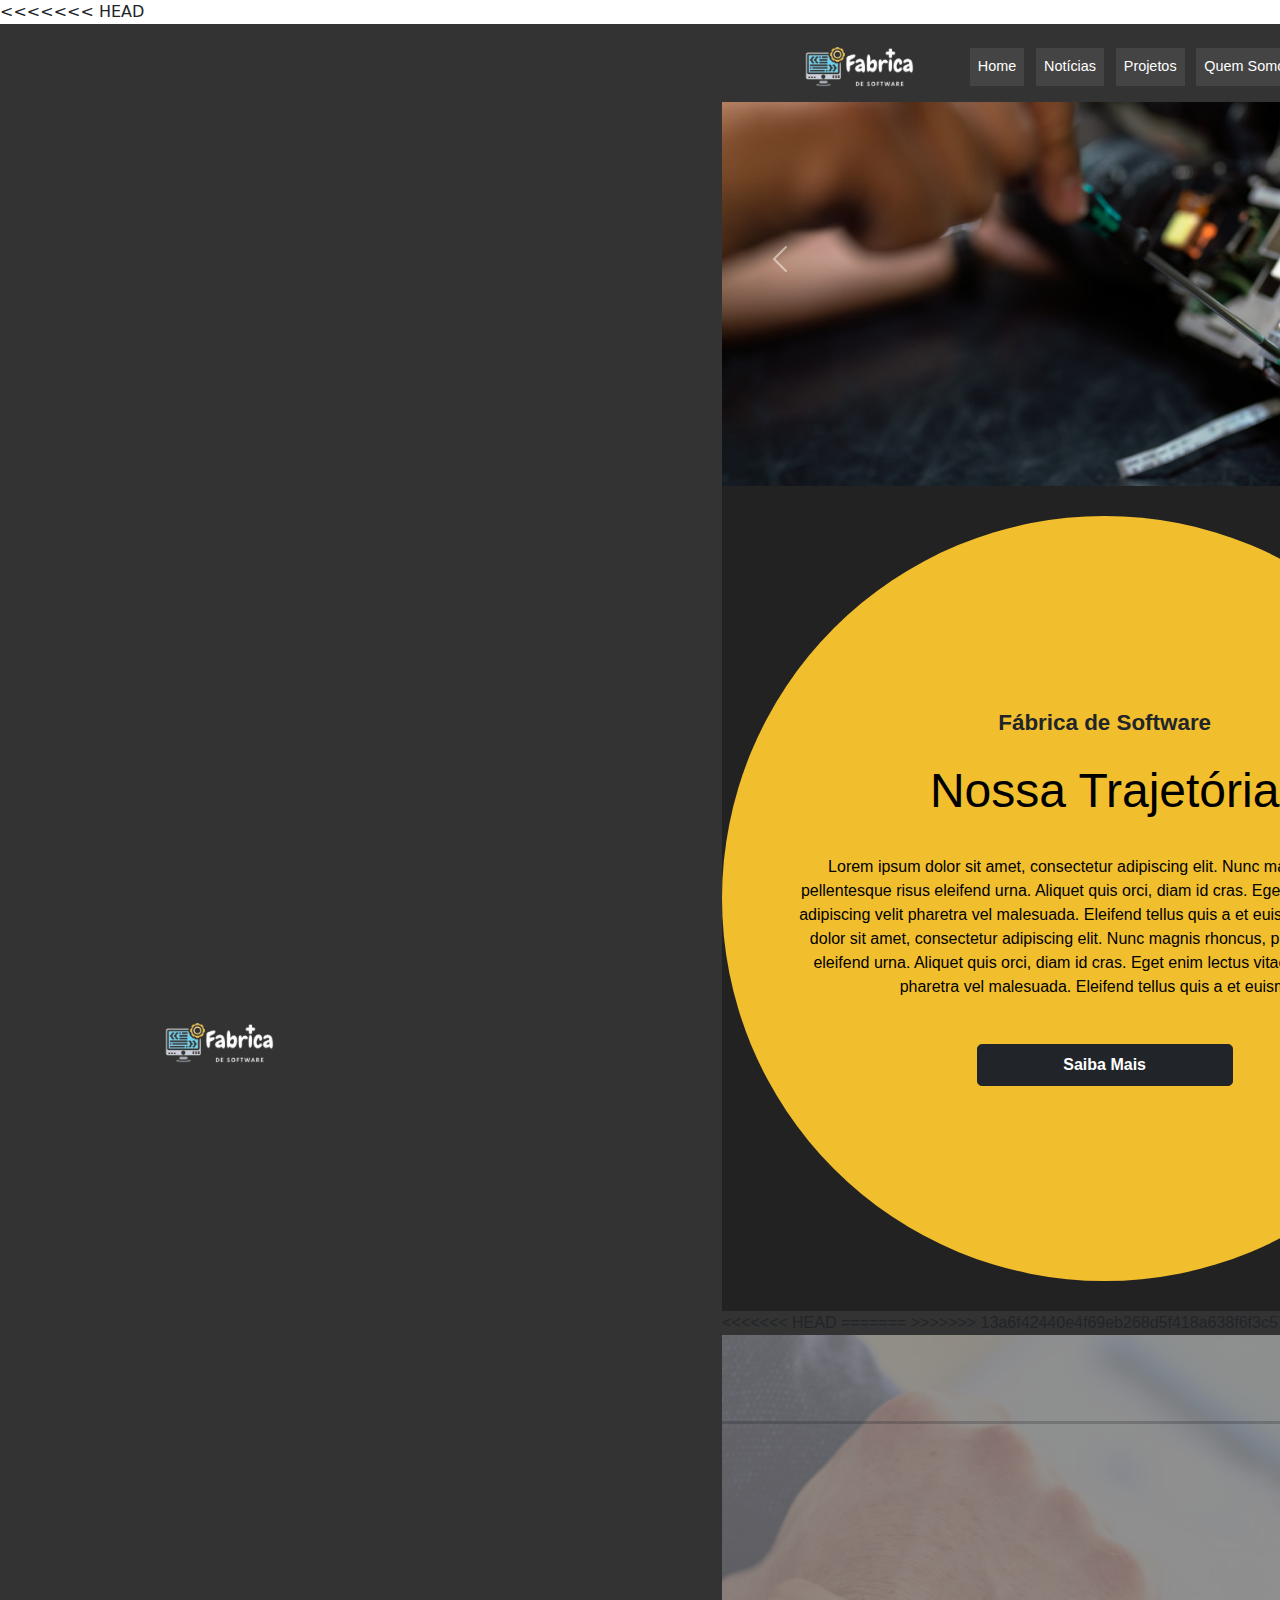
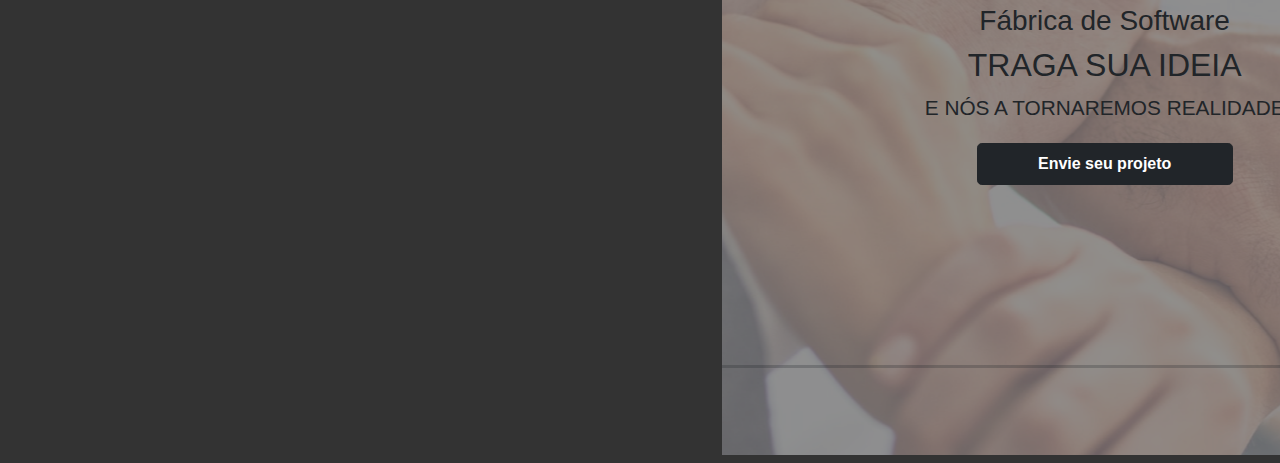
==== index.html @ 41366be5 "Novo menu" ====
<!DOCTYPE html>
<html lang="pt-br">
<head>
    <meta charset="UTF-8">
    <meta http-equiv="X-UA-Compatible" content="IE=edge">
    <meta name="viewport" content="width=device-width, initial-scale=1.0">
    
    <!-- CSS -->      
    <link href="bootstrap/css-bootstrap/bootstrap.min.css" rel="stylesheet" type="text/css"/>
    <link href="css/estilo.css" rel="stylesheet" type="text/css"/>
    <title>Fábrica de Software</title>
</head>

<body>

<!---------------------------------- MENU ---------------------------------->
<<<<<<< HEAD
<nav class="navbar navbar-expand-lg navbar-light px-2" id="menu-personalizado">
    <div class="col-lg-2 offset-lg-1 centralizando" id="logo-mobile">
        <img src="imgs/logo_fabrica.png" alt="" class="logos fabrica">
    </div>
    <button class="navbar-toggler" type="button" data-toggle="collapse" data-target="#conteudoNavbarSuportado" aria-controls="conteudoNavbarSuportado" aria-expanded="false" aria-label="Alterna navegação">
      <span class="navbar-toggler-icon"></span>
    </button>
  
    <div class="collapse navbar-collapse" id="conteudoNavbarSuportado">
      <ul class="navbar-nav mr-auto">
=======

<header class="container-fluid">
    <div class="row">
        <nav class="navbar navbar-expand-lg navbar-light bg-new">

            <div class="col-2 offset-1">        
                <button class="navbar-toggler" type="button" data-toggle="collapse" data-target="#navfabrica" aria-controls="navfabrica" aria-expanded="false" aria-label="Toggle navigation">
                    <span class="navbar-toggler-icon"></span>
                </button>
            </div>

            <div class="col-lg-2 offset-lg-1 centralizando fabrica">
                <img src="imgs/logo_fabrica.png" alt="" class="logos">
            </div>
          
            <div class="collapse navbar-collapse nav-items" id="navfabrica">
              <ul class="navbar-nav mr-auto mt-2 mt-lg-0">
                <li class="nav-item active">
                  <a class="nav-link" href="#">Home</a>
                </li>
                <li class="nav-item">
                  <a class="nav-link" href="#">Notícias</a>
                </li>
                <li class="nav-item">
                  <a class="nav-link" href="#">Projetos</a>
                </li>
                <li class="nav-item">
                  <a class="nav-link" href="#">Quem&nbsp;Somos</a>
                </li>
              </ul>
            </div>
        
            <div class="col-1 offset-0 d-none d-lg-block centralizando cefet">
                <img src="imgs/logo_cefet.png" alt="" class="logos">
            </div> 
        </nav>
    </div>
</header>




















<!--

<nav class="navbar navbar-expand-lg navbar-light bg-new">
    <button class="navbar-toggler" type="button" data-toggle="collapse" data-target="#navfabrica" aria-controls="navfabrica" aria-expanded="false" aria-label="Toggle navigation">
      <span class="navbar-toggler-icon"></span>
    </button>

    <div class="col-lg-2 offset-lg-1 centralizando fabrica">
        <img src="imgs/logo_fabrica.png" alt="" class="logos">
    </div>
  
    <div class="collapse navbar-collapse nav-items" id="navfabrica">
      <ul class="navbar-nav mr-auto mt-2 mt-lg-0">
>>>>>>> 13a6f42440e4f69eb268d5f418a638f6f3c579dd
        <li class="nav-item active">
          <a class="nav-link" href="#">Home</a>
        </li>
        <li class="nav-item">
          <a class="nav-link" href="#">Notícias</a>
        </li>
        <li class="nav-item">
          <a class="nav-link" href="#">Projetos</a>
        </li>
        <li class="nav-item">
          <a class="nav-link" href="#">Quem&nbsp;Somos</a>
        </li>
      </ul>
    </div>
<<<<<<< HEAD
    <div class="col-2 offset-0 d-none d-lg-block centralizando">
        <img src="imgs/logo_cefet.png" alt="" class="logos">
    </div> 
  </nav>

=======

    <div class="col-1 offset-0 d-none d-lg-block centralizando cefet">
        <img src="imgs/logo_cefet.png" alt="" class="logos">
    </div> 
</nav>


    <header class="container-fluid">   
        <section class="bg-menu row"> 

            <div class="col-lg-2 offset-lg-1 centralizando cefet">
                <img src="imgs/logo_fabrica.png" alt="" class="logos fabrica">
            </div>
            
            <nav class="col-4 offset-3 d-none d-lg-block">
                <ul class="centralizando">
                    <li><a href="#">Home</a></li>
                    <li><a href="#">Notícias</a></li>
                    <li><a href="#">Projetos</a></li>
                    <li><a href="#">Quem&nbsp;Somos</a></li>
                </ul>
            </nav>

            <div class="col-2 offset-0 d-none d-lg-block centralizando">
                <img src="imgs/logo_cefet.png" alt="" class="logos">
            </div> 

        </section>
    </header>
-->
    
>>>>>>> 13a6f42440e4f69eb268d5f418a638f6f3c579dd
<!------------------------------- FIM DO MENU ------------------------------->

    <main id="main-menu" class="scroll">

<!---------------------------------- SLIDE ---------------------------------->

        <div id="carousel-fabrica" class="carousel slide" data-bs-ride="carousel">
            <div class="carousel-inner">
            <div class="carousel-item active">
                <img src="imgs/slide1.png" class="d-block w-100" alt="...">
            </div>
            <div class="carousel-item">
                <img src="imgs/slide2.png" class="d-block w-100" alt="...">
            </div>
            <div class="carousel-item">
                <img src="imgs/slide3.png" class="d-block w-100" alt="...">
            </div>
            </div>
            <button class="carousel-control-prev" type="button" data-bs-target="#carousel-fabrica" data-bs-slide="prev">
            <span class="carousel-control-prev-icon" aria-hidden="true"></span>
            <span class="visually-hidden">Previous</span>
            </button>
            <button class="carousel-control-next" type="button" data-bs-target="#carousel-fabrica" data-bs-slide="next">
            <span class="carousel-control-next-icon" aria-hidden="true"></span>
            <span class="visually-hidden">Next</span>
            </button>
        </div>
    
<!------------------------------- FIM DO SLIDE ------------------------------->



<!----------------------------- NOSSA TRAJETÓRIA ----------------------------->

        <div class="trajetoria">
            <div class="circulo_amarelo">  
                <div class="trajetoria2">
                    <h1>Fábrica de Software</h1>
                    <h2>Nossa Trajetória</h2>
                    <p>Lorem ipsum dolor sit amet, consectetur adipiscing elit. Nunc magnis rhoncus, pellentesque risus eleifend urna. Aliquet quis orci, diam id cras. Eget enim lectus vitae adipiscing velit pharetra vel malesuada. Eleifend tellus quis a et euismod.Lorem ipsum dolor sit amet, consectetur adipiscing elit. Nunc magnis rhoncus, pellentesque risus eleifend urna. Aliquet quis orci, diam id cras. Eget enim lectus vitae adipiscing velit pharetra vel malesuada. Eleifend tellus quis a et euismod.</p>
                    <button type="button" class="btn btn-dark btn-lg botoes">Saiba Mais</button>
                </div>  
            </div>
        </div>

<!------------------------- FIM DO NOSSA TRAJETÓRIA ------------------------->



<!--------------------------------- CHAMADO --------------------------------->
<<<<<<< HEAD
=======


>>>>>>> 13a6f42440e4f69eb268d5f418a638f6f3c579dd
        <div class="chamado">
            <hr size="5px" class="hr1">
            <h3>Fábrica de Software</h3>
            <h2>TRAGA SUA IDEIA</h2>
            <span>E NÓS A TORNAREMOS REALIDADE</span>
            <button type="button" class="btn btn-dark btn-lg botoes">Envie seu projeto</button>
            <hr size="5px" class="hr2">
        </div>

<!----------------------------- FIM DO CHAMADO ----------------------------->

    </main>

<!--------------------------------- RODAPÉ --------------------------------->    
    
    <footer class="container-fluid">
        <div class="row">

            <div class="col-lg-2 offset-lg-1 d-none d-lg-block centralizando">
                <img src="imgs/logo_fabrica.png" alt="" class="logos fabrica">
            </div>

            <section class="col-12 col-lg-4 offset-lg-1">
                <p>Av. Gov. Roberto Silveira, 1900 Jardim Ouro Preto<br>Nova Friburgo - RJ</p>
                <p>cefet.fabrica.de.software@example.com</p>
            </section>

            <div class="col-lg-2 offset-lg-1 d-none d-lg-block centralizando">
                <img src="imgs/logo_cefet.png" alt="" class="logos fabrica">
            </div>

        </div>
    </footer>
<!----------------------------- FIM DO RODAPÉ ----------------------------->

    <!-- JS / JQUERY -->
    <script src="https://code.jquery.com/jquery-3.2.1.slim.min.js" integrity="sha384-KJ3o2DKtIkvYIK3UENzmM7KCkRr/rE9/Qpg6aAZGJwFDMVNA/GpGFF93hXpG5KkN" crossorigin="anonymous"></script>
    <script src="https://cdnjs.cloudflare.com/ajax/libs/popper.js/1.12.9/umd/popper.min.js" integrity="sha384-ApNbgh9B+Y1QKtv3Rn7W3mgPxhU9K/ScQsAP7hUibX39j7fakFPskvXusvfa0b4Q" crossorigin="anonymous"></script>
    <script src="https://maxcdn.bootstrapcdn.com/bootstrap/4.0.0/js/bootstrap.min.js" integrity="sha384-JZR6Spejh4U02d8jOt6vLEHfe/JQGiRRSQQxSfFWpi1MquVdAyjUar5+76PVCmYl" crossorigin="anonymous"></script>
    <script src="js/script.js"></script>

</body>
</html>
---- css/estilo.css ----
/* -------------------- Padrões Gerais -------------------- */
* {
    padding: 0;
    margin: 0;
    box-sizing: border-box;
    font-family: Arial, Helvetica, sans-serif;
}

.botoes{
    width:20vw;
    align-self:center;
    justify-content: center;
    font-size:1em;
    font-weight: bold;
}

@media (max-width:600px) {
    .botoes{
        width:25vw;
    }    
}

/* -------------------- Fim dos Padrões Gerais -------------------- */



/* ----------------------- Novo Menu Matheus Siqueira ------------------- */

#menu-personalizado {
    background-color: #333333;
} 

#menu-personalizado #conteudoNavbarSuportado {
    flex-grow: initial;
    margin-left: auto;
    margin-right: 10.1vw;
}

#menu-personalizado li {
    margin: 0 2%;
}

#menu-personalizado li a {
    text-decoration: none;
    background-color: #444444;
    color:white;
    padding: 8px;
    display:flex;
    font-size:0.9em;
}


@media (max-width: 991px) {
    #menu-personalizado {
        flex-direction: row-reverse;
    }

    #menu-personalizado li a {
        background-color: #463c3c00;
    }

    #menu-personalizado .navbar-toggler {
        margin-left: 10px;
        margin-right: -50px;
    }

    #menu-personalizado #logo-mobile {
        margin: 0 auto;
    }
}

/* -------------------- Menu -------------------- */

.bg-new{    
    position:fixed;
    background: #333333;
    z-index:2;
    width:100%;
    height:70px;
}

.nav-items{
    background: #333333;
}

@media (max-width:992px) {
    .fabrica{
        display:flex;
        justify-content:center;
        align-items:center; 
        margin-right: 33.33333vw;
    } 
}

.cefet{
    margin-right:8.33333%;
}

header {
    position:fixed;
    background: #333333;
    z-index:1;
}

header ul{
    padding:0;
}

header li {
    list-style: none;
    margin:0 1%;
}

header a:link, header a:visited{
    text-decoration: none;
    background-color: #444444;
    color:white;
    padding: 8px;
    display:flex;
    font-size:0.9em;
}

header a:hover, header a:active{
    background-color: #424242;
    color:rgb(233, 233, 233);
}

.bg-menu{
    height:70px;
}

.bg-menu ul {
    display:flex;
    align-items: center;
    height: 100%;
}

.centralizando{
    display:flex;
    justify-content:center;
    align-self:center;
}

.logos{
    height:40px;
}

@media (max-width: 767px){
    .logos{  
        display:flex;
        justify-content:center; /*meio horizontal*/
        align-items: center;  /*meio vertical*/ 
    }
}

/* -------------------- Corpo do Site -------------------- */



/* -------------------- Slide -------------------- */


/* -------------------- Nossa Trajetória -------------------- */

.trajetoria{
    background-color:#222222; 
    display:flex;
    justify-content:center;
    align-items:center;
    padding: 30px 0px;
}

.circulo_amarelo{
    border-radius: 50%;
    height:85vh;
    width:85vh;
    display:flex;
    background-color:#f1be2d;
}

.trajetoria2{
    display: flex;
    flex-direction: column;
    justify-content: center;
    align-items: center;

}

.circulo_amarelo h1 {
    font-weight: bold;
    margin-bottom: 25px;
    font-size: 1.4rem;
}

.circulo_amarelo h2{
    color:#000000;
    justify-content:center;
    display:flex;    
    font-size:3.0em; 
    margin-bottom: 35px;
}

.circulo_amarelo p{
    color:#000000;
    justify-content:center;
    display:flex;  
    width: 80%;
    text-align: center;  
    font-size:1rem;
    margin-bottom: 45px;
}

@media(max-width: 599px) {
    .circulo_amarelo {
        height: 90vw;
        width: 90vw;

    }

    .circulo_amarelo h1 {
        font-size: 0.4rem;
        margin: 0px;
    }
    
    .circulo_amarelo h2{
        font-size: 1.0rem; 
        margin: 0px;
    }
    
    .circulo_amarelo p{
        font-size:0.5rem;
    }
}

@media(min-width: 600px) and (max-width: 1099px){
    .circulo_amarelo {
        height: 500px;
        width: 500px;
    }

    .circulo_amarelo h1 {
        font-size: 0.9rem;
    }
    
    .circulo_amarelo h2{
        font-size: 1.8em; 
    }
    
    .circulo_amarelo p{
        font-size:0.8rem;
    }
}

/* -------------------- Chamado -------------------- */

.chamado{
    height:80vh;
    display:flex;
    background-image: url("../imgs/Chamado_foto1.png");
    background-position:center;
    flex-direction: column;
    justify-content:center; /*meio horizontal*/
    text-align: center;
}

.chamado h3, .chamado h2, .chamado span{
    display:flex;
    justify-content:center; /*meio horizontal*/
    align-items: center;  /*meio vertical*/
}

.hr1{
    margin-bottom: 20vh;
}

.hr2{
    margin-top:20vh;
}

.chamado button{
    margin-top:20px;
}

.chamado span{
    font-size:1.3rem;
}

/* -------------------- Rodapé -------------------- */

footer{
    height: 15vh;
    background: #333333;
    color: #eeeeee;
    text-align: center;
    width: 100%;
    display:flex;
    flex-direction: column;
    justify-content:center;
}

@media(min-width: 380px) and (max-width: 1439px){
    footer{
        height:20vh;
    }
}

@media(max-width: 379px){
    footer{
        height:30vh;
    }
}
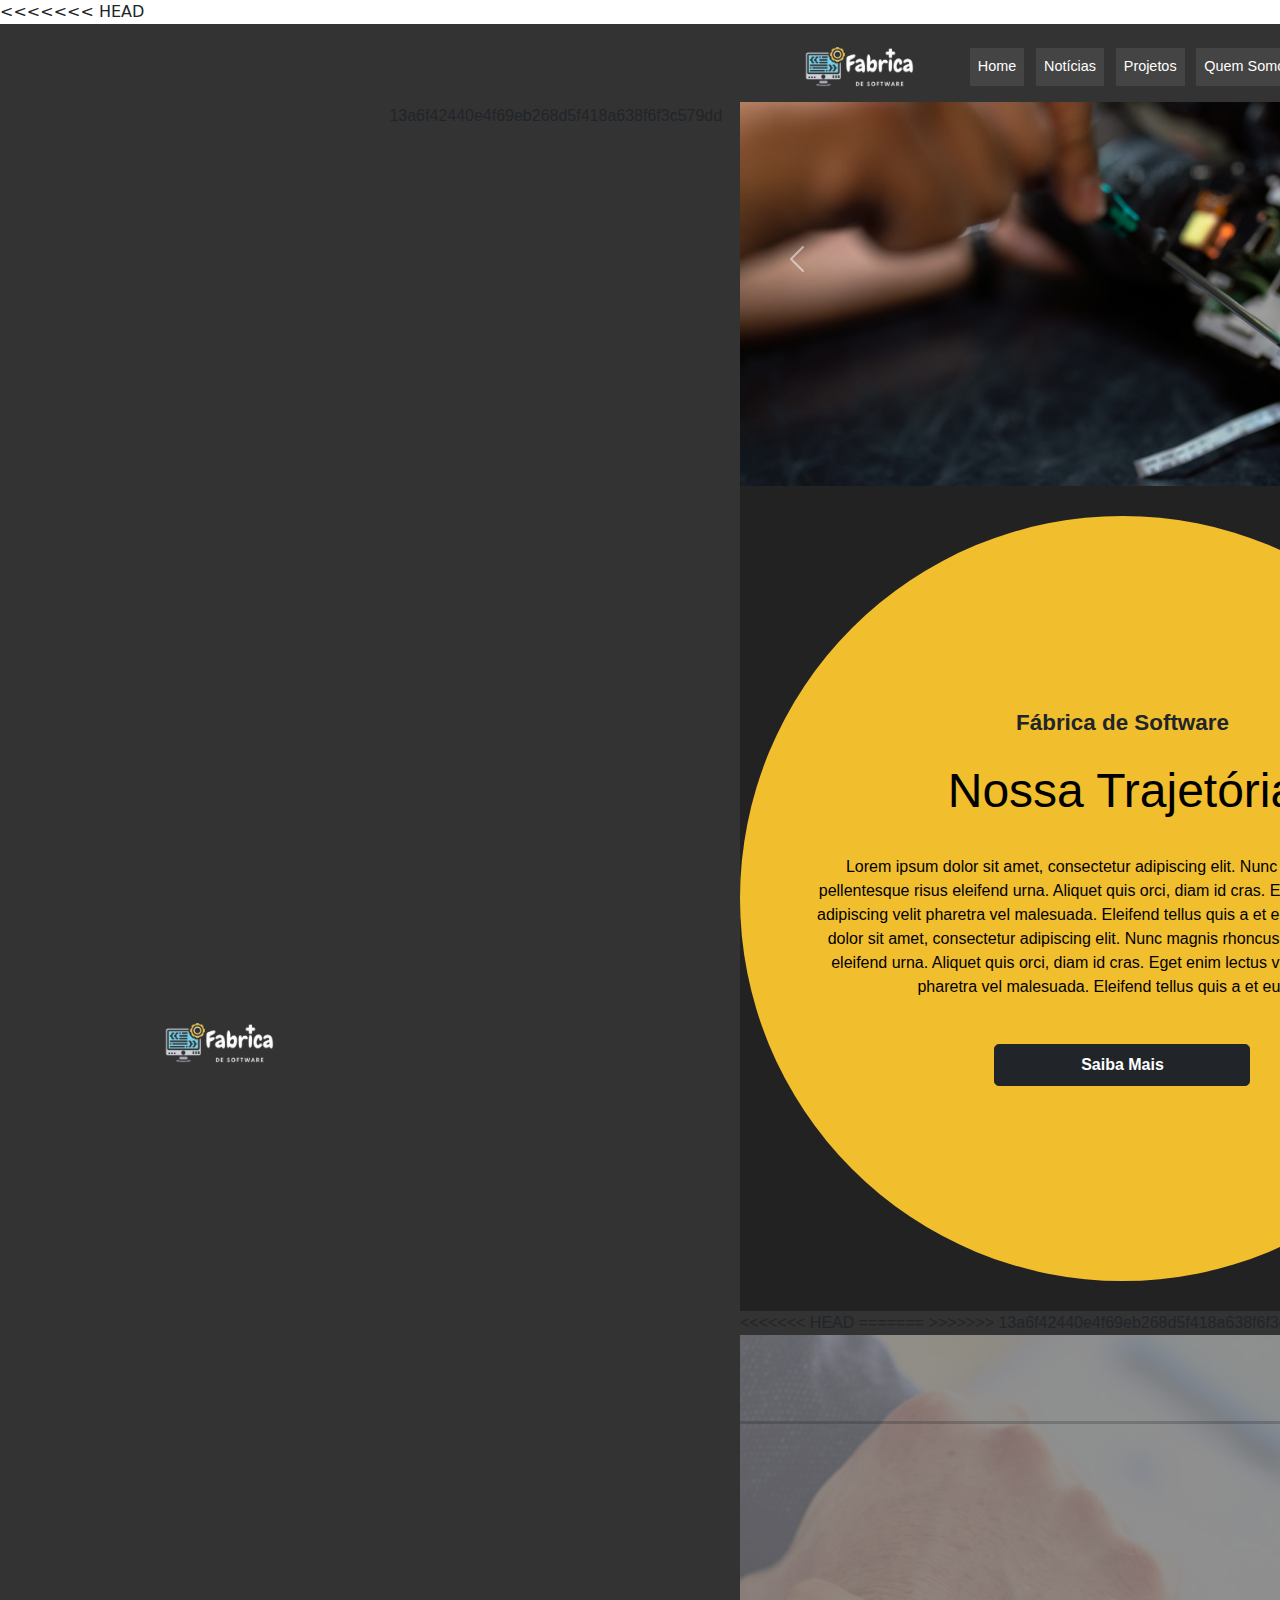
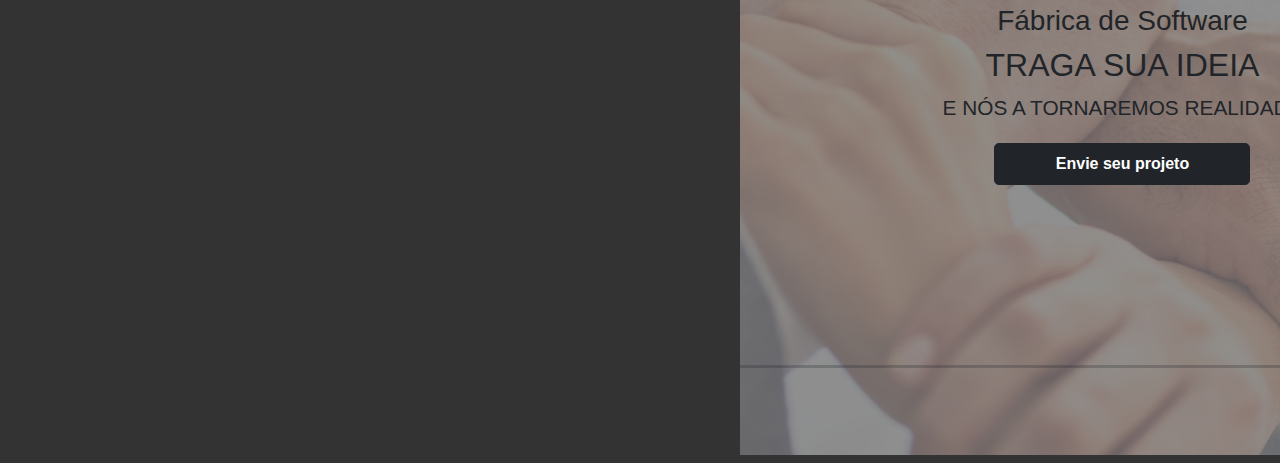
==== commit 2b9d027e: "Novo menu" ====
--- a/index.html
+++ b/index.html
@@ -66,6 +66,7 @@
 </header>
 
 
+<<<<<<< HEAD
 
 
 
@@ -149,6 +150,8 @@
         </section>
     </header>
 -->
+=======
+>>>>>>> 69564a63a60a76e0b964caf918d69236bb2012ae
     
 >>>>>>> 13a6f42440e4f69eb268d5f418a638f6f3c579dd
 <!------------------------------- FIM DO MENU ------------------------------->
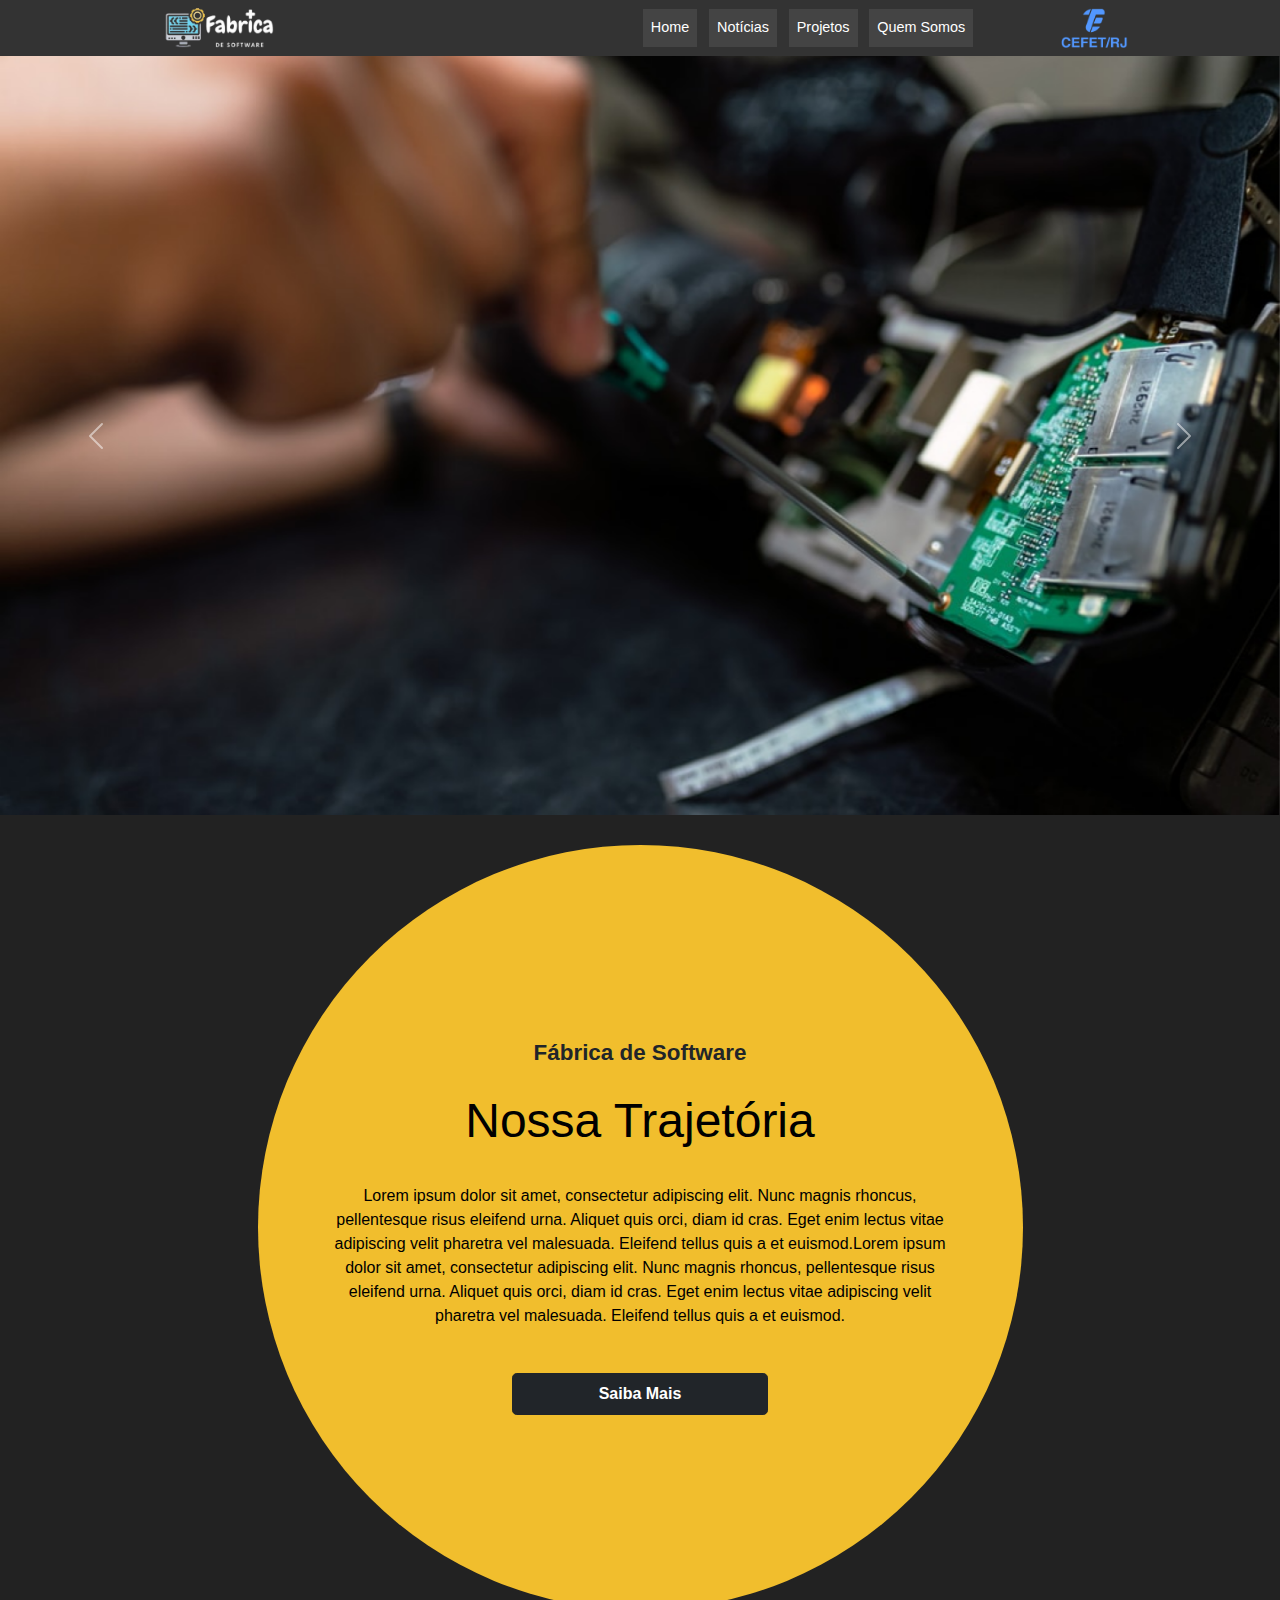
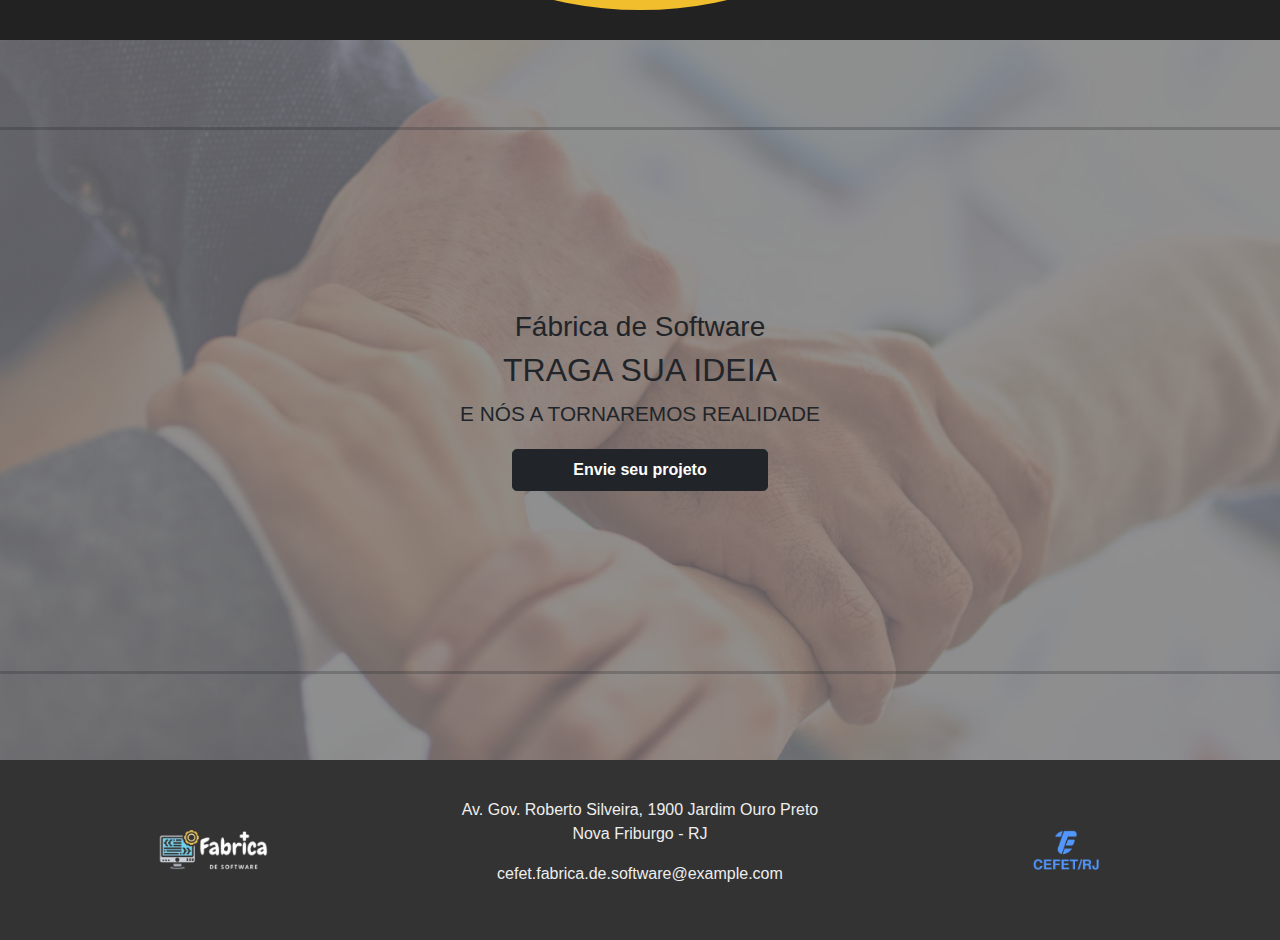
==== commit 15607c0e: "Novo menu" ====
--- a/index.html
+++ b/index.html
@@ -14,7 +14,6 @@
 <body>
 
 <!---------------------------------- MENU ---------------------------------->
-<<<<<<< HEAD
 <nav class="navbar navbar-expand-lg navbar-light px-2" id="menu-personalizado">
     <div class="col-lg-2 offset-lg-1 centralizando" id="logo-mobile">
         <img src="imgs/logo_fabrica.png" alt="" class="logos fabrica">
@@ -25,80 +24,6 @@
   
     <div class="collapse navbar-collapse" id="conteudoNavbarSuportado">
       <ul class="navbar-nav mr-auto">
-=======
-
-<header class="container-fluid">
-    <div class="row">
-        <nav class="navbar navbar-expand-lg navbar-light bg-new">
-
-            <div class="col-2 offset-1">        
-                <button class="navbar-toggler" type="button" data-toggle="collapse" data-target="#navfabrica" aria-controls="navfabrica" aria-expanded="false" aria-label="Toggle navigation">
-                    <span class="navbar-toggler-icon"></span>
-                </button>
-            </div>
-
-            <div class="col-lg-2 offset-lg-1 centralizando fabrica">
-                <img src="imgs/logo_fabrica.png" alt="" class="logos">
-            </div>
-          
-            <div class="collapse navbar-collapse nav-items" id="navfabrica">
-              <ul class="navbar-nav mr-auto mt-2 mt-lg-0">
-                <li class="nav-item active">
-                  <a class="nav-link" href="#">Home</a>
-                </li>
-                <li class="nav-item">
-                  <a class="nav-link" href="#">Notícias</a>
-                </li>
-                <li class="nav-item">
-                  <a class="nav-link" href="#">Projetos</a>
-                </li>
-                <li class="nav-item">
-                  <a class="nav-link" href="#">Quem&nbsp;Somos</a>
-                </li>
-              </ul>
-            </div>
-        
-            <div class="col-1 offset-0 d-none d-lg-block centralizando cefet">
-                <img src="imgs/logo_cefet.png" alt="" class="logos">
-            </div> 
-        </nav>
-    </div>
-</header>
-
-
-<<<<<<< HEAD
-
-
-
-
-
-
-
-
-
-
-
-
-
-
-
-
-
-
-<!--
-
-<nav class="navbar navbar-expand-lg navbar-light bg-new">
-    <button class="navbar-toggler" type="button" data-toggle="collapse" data-target="#navfabrica" aria-controls="navfabrica" aria-expanded="false" aria-label="Toggle navigation">
-      <span class="navbar-toggler-icon"></span>
-    </button>
-
-    <div class="col-lg-2 offset-lg-1 centralizando fabrica">
-        <img src="imgs/logo_fabrica.png" alt="" class="logos">
-    </div>
-  
-    <div class="collapse navbar-collapse nav-items" id="navfabrica">
-      <ul class="navbar-nav mr-auto mt-2 mt-lg-0">
->>>>>>> 13a6f42440e4f69eb268d5f418a638f6f3c579dd
         <li class="nav-item active">
           <a class="nav-link" href="#">Home</a>
         </li>
@@ -113,47 +38,11 @@
         </li>
       </ul>
     </div>
-<<<<<<< HEAD
     <div class="col-2 offset-0 d-none d-lg-block centralizando">
         <img src="imgs/logo_cefet.png" alt="" class="logos">
     </div> 
   </nav>
 
-=======
-
-    <div class="col-1 offset-0 d-none d-lg-block centralizando cefet">
-        <img src="imgs/logo_cefet.png" alt="" class="logos">
-    </div> 
-</nav>
-
-
-    <header class="container-fluid">   
-        <section class="bg-menu row"> 
-
-            <div class="col-lg-2 offset-lg-1 centralizando cefet">
-                <img src="imgs/logo_fabrica.png" alt="" class="logos fabrica">
-            </div>
-            
-            <nav class="col-4 offset-3 d-none d-lg-block">
-                <ul class="centralizando">
-                    <li><a href="#">Home</a></li>
-                    <li><a href="#">Notícias</a></li>
-                    <li><a href="#">Projetos</a></li>
-                    <li><a href="#">Quem&nbsp;Somos</a></li>
-                </ul>
-            </nav>
-
-            <div class="col-2 offset-0 d-none d-lg-block centralizando">
-                <img src="imgs/logo_cefet.png" alt="" class="logos">
-            </div> 
-
-        </section>
-    </header>
--->
-=======
->>>>>>> 69564a63a60a76e0b964caf918d69236bb2012ae
-    
->>>>>>> 13a6f42440e4f69eb268d5f418a638f6f3c579dd
 <!------------------------------- FIM DO MENU ------------------------------->
 
     <main id="main-menu" class="scroll">
@@ -204,11 +93,6 @@
 
 
 <!--------------------------------- CHAMADO --------------------------------->
-<<<<<<< HEAD
-=======
-
-
->>>>>>> 13a6f42440e4f69eb268d5f418a638f6f3c579dd
         <div class="chamado">
             <hr size="5px" class="hr1">
             <h3>Fábrica de Software</h3>
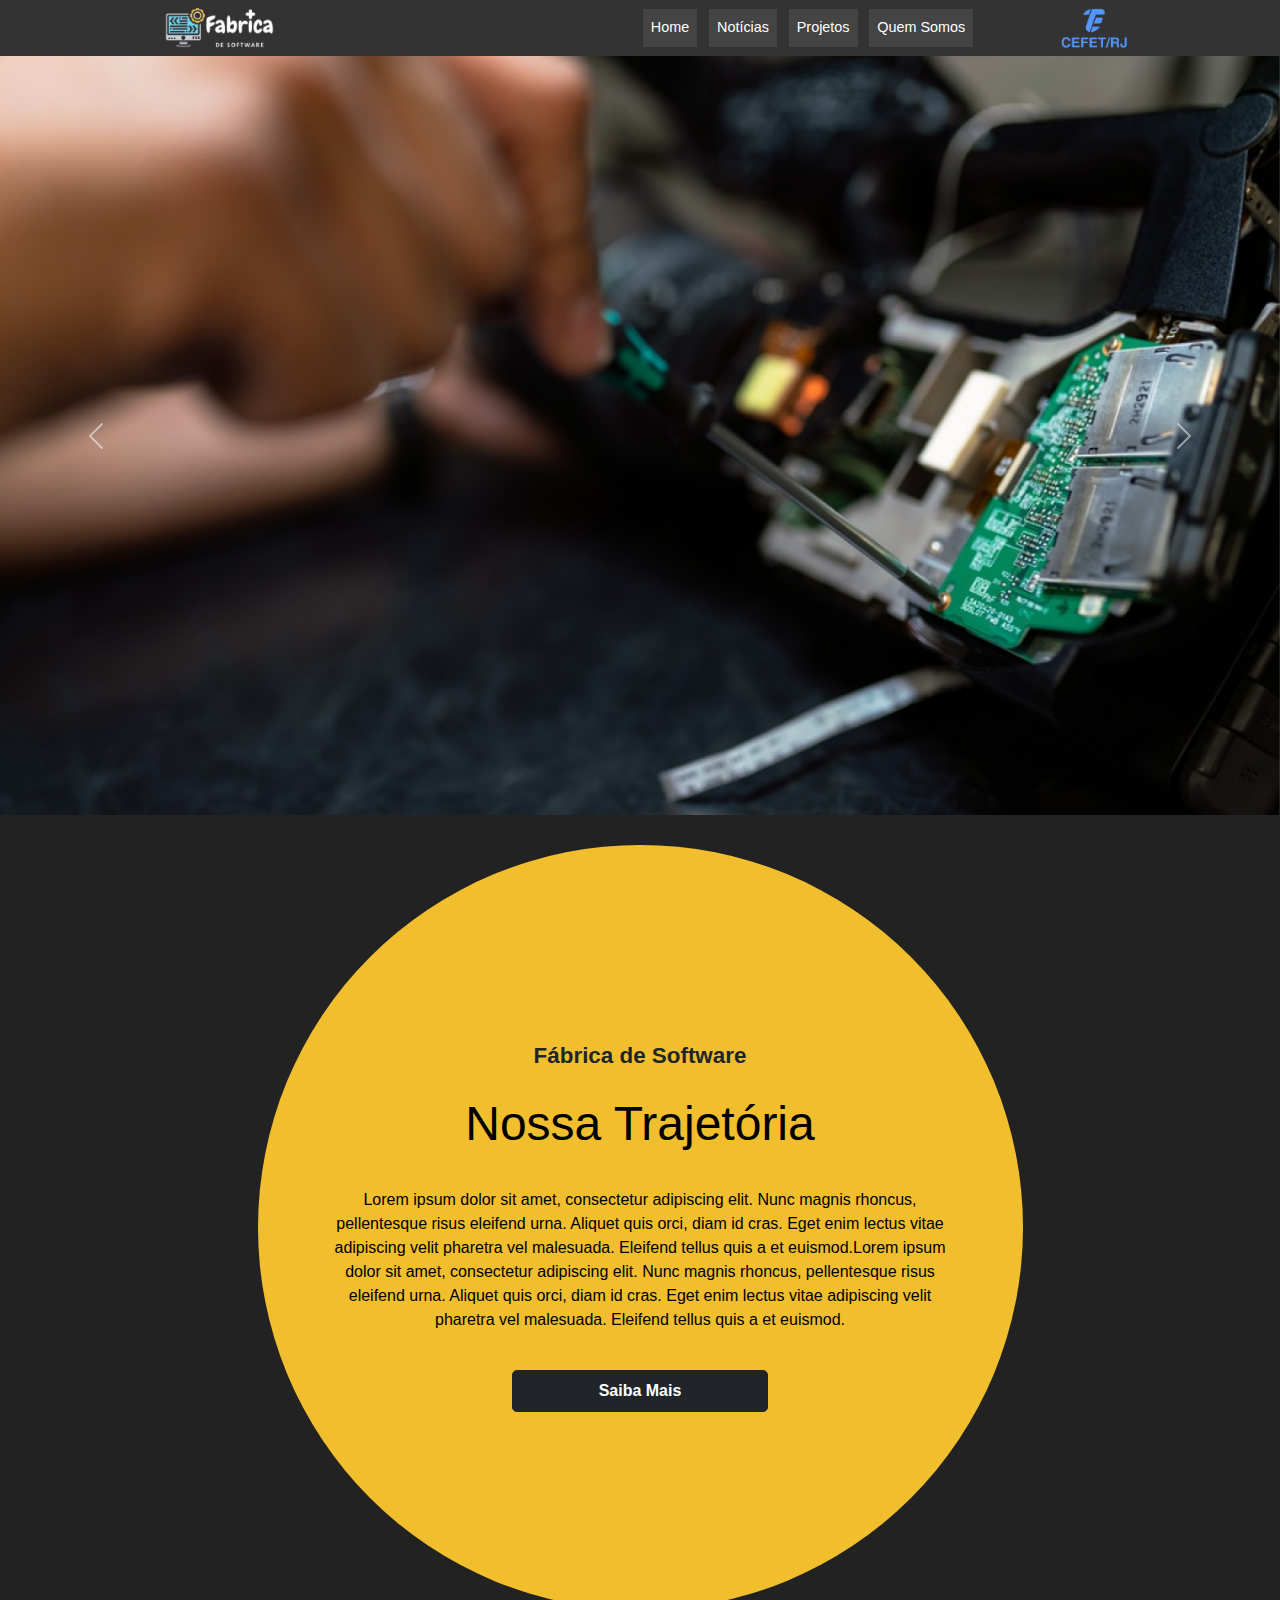
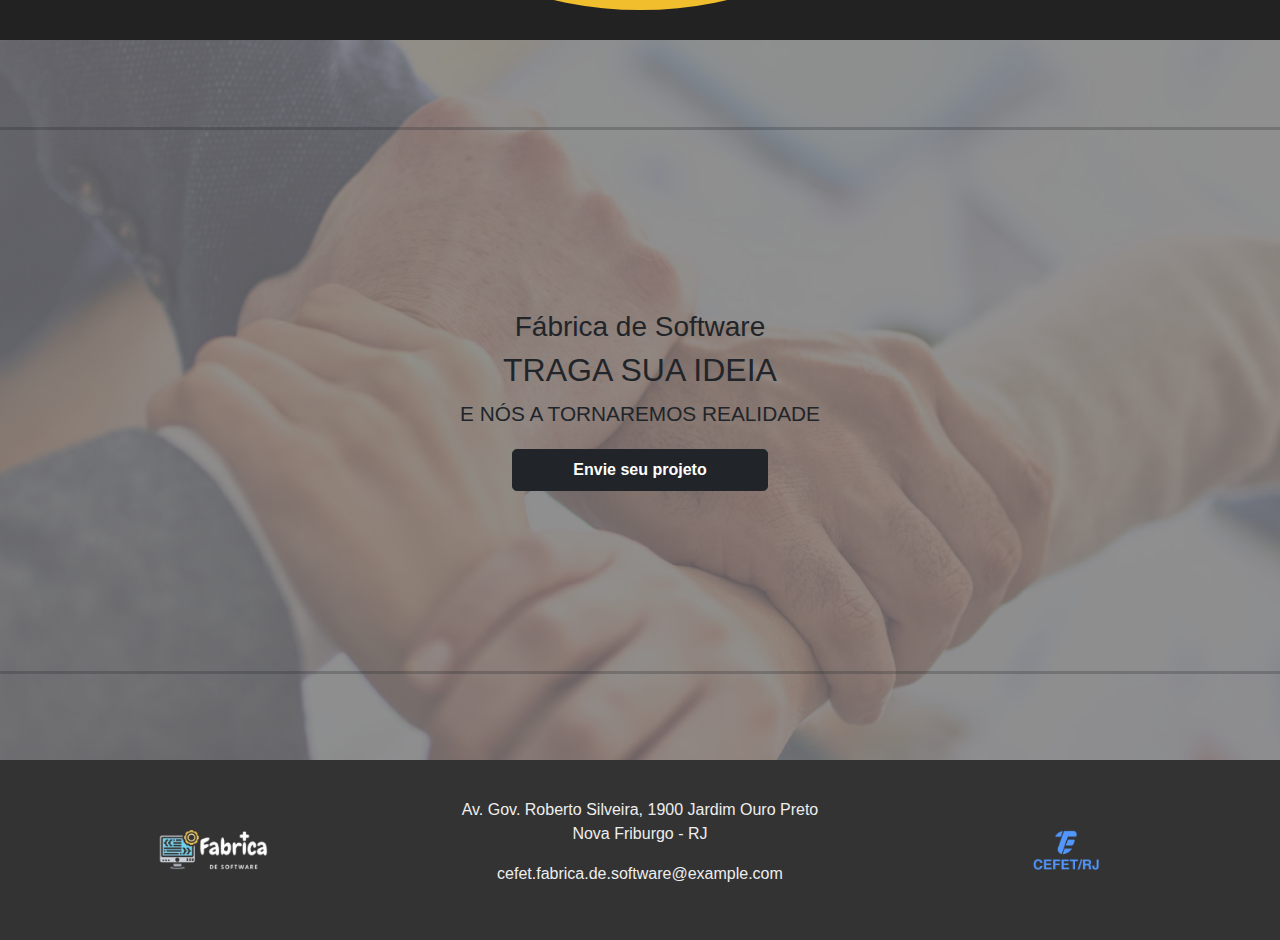
==== commit 7d430c31: "colocando os botões do menu para funcionar e adicionando os textos as abas projetos e noticias" ====
--- a/index.html
+++ b/index.html
@@ -25,16 +25,16 @@
     <div class="collapse navbar-collapse" id="conteudoNavbarSuportado">
       <ul class="navbar-nav mr-auto">
         <li class="nav-item active">
-          <a class="nav-link" href="#">Home</a>
+          <a class="nav-link" href="index.html">Home</a>
         </li>
         <li class="nav-item">
-          <a class="nav-link" href="#">Notícias</a>
+          <a class="nav-link" href="noticias.html">Notícias</a>
         </li>
         <li class="nav-item">
-          <a class="nav-link" href="#">Projetos</a>
+          <a class="nav-link" href="projetos.html">Projetos</a>
         </li>
         <li class="nav-item">
-          <a class="nav-link" href="#">Quem&nbsp;Somos</a>
+          <a class="nav-link" href="quem_somos.html">Quem&nbsp;Somos</a>
         </li>
       </ul>
     </div>
--- a/css/estilo.css
+++ b/css/estilo.css
@@ -24,7 +24,7 @@
 
 
 
-/* ----------------------- Novo Menu Matheus Siqueira ------------------- */
+/* ----------------------- Novo Menu ------------------- */
 
 #menu-personalizado {
     background-color: #333333;
@@ -66,6 +66,9 @@
 
     #menu-personalizado #logo-mobile {
         margin: 0 auto;
+    }
+    #menu-personalizado #logo-mobile img{
+        margin: 0;
     }
 }
 
@@ -207,28 +210,28 @@
     width: 80%;
     text-align: center;  
     font-size:1rem;
-    margin-bottom: 45px;
+    margin-bottom: 3vw;
 }
 
 @media(max-width: 599px) {
     .circulo_amarelo {
         height: 90vw;
         width: 90vw;
-
     }
 
     .circulo_amarelo h1 {
-        font-size: 0.4rem;
-        margin: 0px;
+        font-size: 0.8rem;
+        margin: 0 0 1vw 0;
     }
     
     .circulo_amarelo h2{
         font-size: 1.0rem; 
-        margin: 0px;
+        margin: 0 0 1vw 0;
     }
     
     .circulo_amarelo p{
-        font-size:0.5rem;
+        font-size:0.6rem;
+        margin: 0 0 1vw 0;
     }
 }
 
@@ -240,14 +243,17 @@
 
     .circulo_amarelo h1 {
         font-size: 0.9rem;
+        margin: 0 0 1vw 0;
     }
     
     .circulo_amarelo h2{
         font-size: 1.8em; 
+        margin: 0 0 1vw 0;
     }
     
     .circulo_amarelo p{
         font-size:0.8rem;
+        margin: 0 0 1vw 0;
     }
 }
 
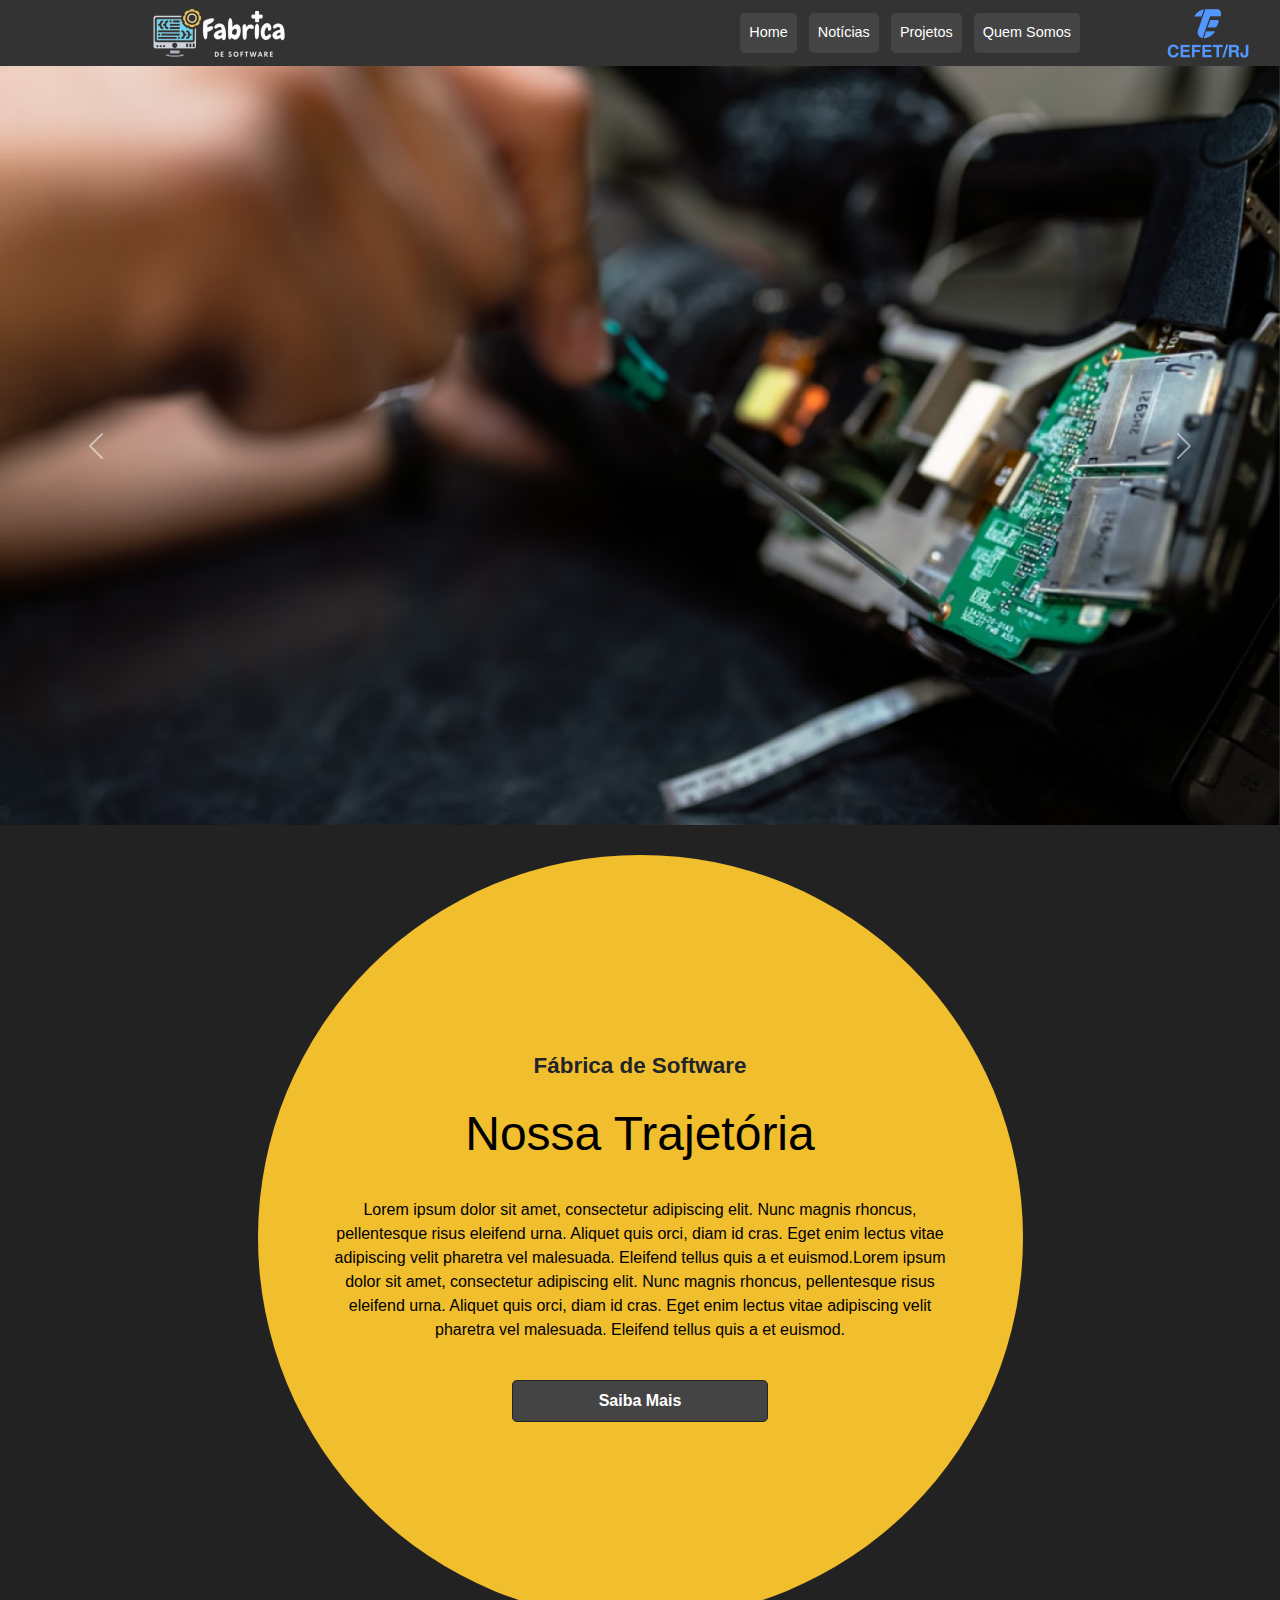
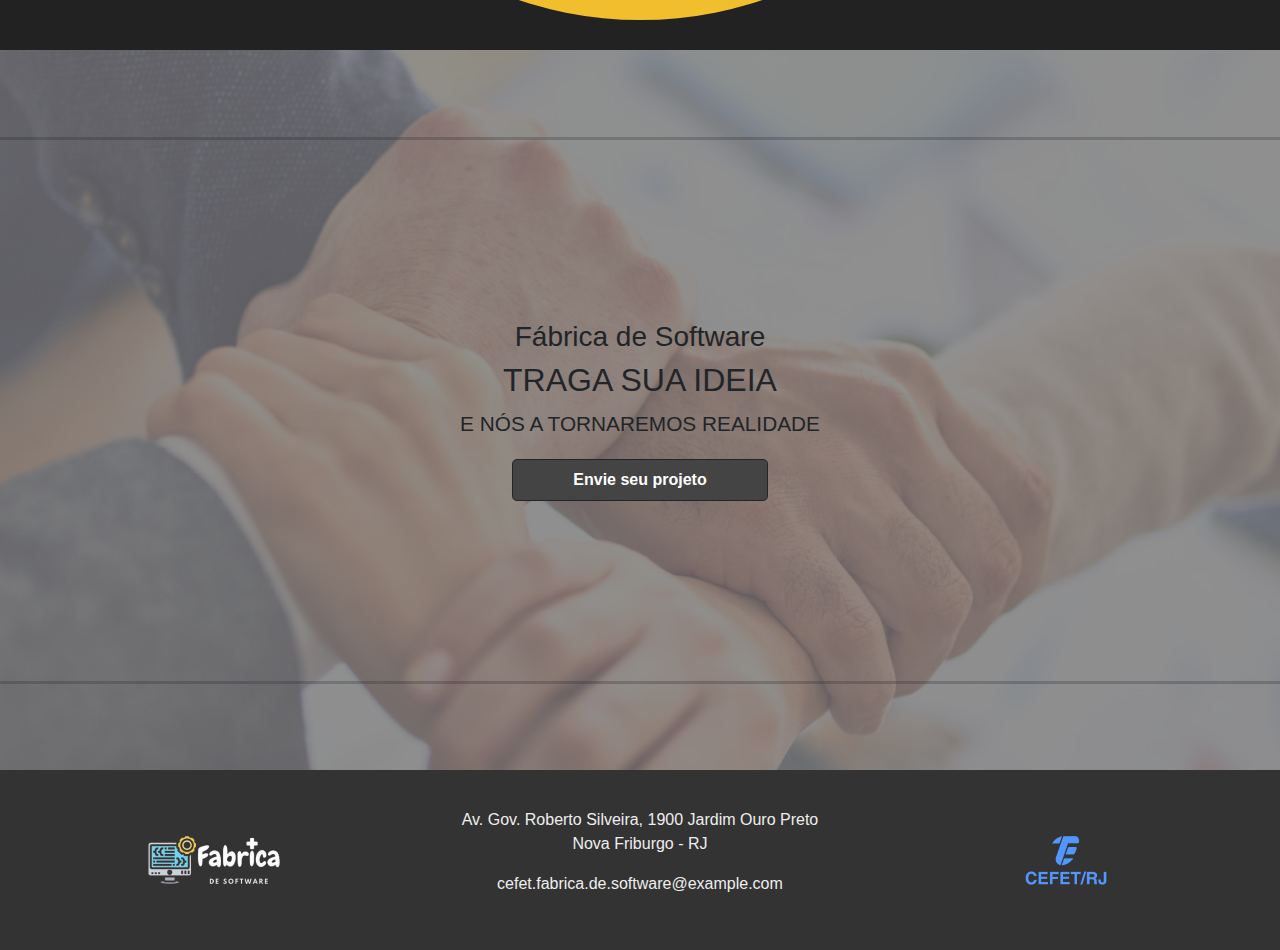
==== commit d0983e9d: "consertando carrosel e pequenas mudanças estruturais" ====
--- a/index.html
+++ b/index.html
@@ -38,7 +38,7 @@
         </li>
       </ul>
     </div>
-    <div class="col-2 offset-0 d-none d-lg-block centralizando">
+    <div class="col-1 offset-0 d-none d-lg-block centralizando">
         <img src="imgs/logo_cefet.png" alt="" class="logos">
     </div> 
   </nav>
@@ -49,26 +49,26 @@
 
 <!---------------------------------- SLIDE ---------------------------------->
 
-        <div id="carousel-fabrica" class="carousel slide" data-bs-ride="carousel">
+        <div id="carousel-fabrica" class="carousel slide" data-ride="carousel">
             <div class="carousel-inner">
-            <div class="carousel-item active">
-                <img src="imgs/slide1.png" class="d-block w-100" alt="...">
+                <div class="carousel-item active">
+                    <img src="imgs/slide1.png" class="d-block w-100" alt="...">
+                </div>
+                <div class="carousel-item">
+                    <img src="imgs/slide2.png" class="d-block w-100" alt="...">
+                </div>
+                <div class="carousel-item">
+                    <img src="imgs/slide3.png" class="d-block w-100" alt="...">
+                </div>
             </div>
-            <div class="carousel-item">
-                <img src="imgs/slide2.png" class="d-block w-100" alt="...">
-            </div>
-            <div class="carousel-item">
-                <img src="imgs/slide3.png" class="d-block w-100" alt="...">
-            </div>
-            </div>
-            <button class="carousel-control-prev" type="button" data-bs-target="#carousel-fabrica" data-bs-slide="prev">
-            <span class="carousel-control-prev-icon" aria-hidden="true"></span>
-            <span class="visually-hidden">Previous</span>
-            </button>
-            <button class="carousel-control-next" type="button" data-bs-target="#carousel-fabrica" data-bs-slide="next">
-            <span class="carousel-control-next-icon" aria-hidden="true"></span>
-            <span class="visually-hidden">Next</span>
-            </button>
+            <a href="#carousel-fabrica" class="carousel-control-prev" role="button" data-slide="prev">
+                <span class="carousel-control-prev-icon" aria-hidden="true"></span>
+                <a class=".visually-hidden"></a>
+            </a>
+            <a href="#carousel-fabrica" class="carousel-control-next" role="button" data-slide="next">
+                <span class="carousel-control-next-icon" aria-hidden="true"></span>
+                <a class=".visually-hidden"></a>
+            </a>
         </div>
     
 <!------------------------------- FIM DO SLIDE ------------------------------->
--- a/css/estilo.css
+++ b/css/estilo.css
@@ -12,12 +12,42 @@
     justify-content: center;
     font-size:1em;
     font-weight: bold;
-}
+    background-color: #444444;
+}
+
+.botoes:hover{
+    background-color: #555555;
+    transition: background-color 0.5s ease-in-out;
+}
+
 
 @media (max-width:600px) {
     .botoes{
         width:25vw;
+    }
+    .botoes:hover{
+        background-color: #444444;
     }    
+}
+
+.align-right{
+    display:flex;
+    justify-content:right;
+}
+
+.align-left{
+    display:flex;
+    justify-content:left;
+}
+
+.centralizando{
+    display:flex;
+    justify-content:center;
+    align-self:center;
+}
+
+.justify-text{
+    text-align:justify;
 }
 
 /* -------------------- Fim dos Padrões Gerais -------------------- */
@@ -47,6 +77,13 @@
     padding: 8px;
     display:flex;
     font-size:0.9em;
+    border: 1px solid transparent;
+    border-radius: 0.3rem;
+}
+
+#menu-personalizado li a:hover{
+    background-color: #555555;
+    transition: background-color 0.5s ease-in-out;
 }
 
 
@@ -59,6 +96,10 @@
         background-color: #463c3c00;
     }
 
+    #menu-personalizado li a:hover{
+        background-color: #463c3c00;
+    }
+
     #menu-personalizado .navbar-toggler {
         margin-left: 10px;
         margin-right: -50px;
@@ -69,90 +110,6 @@
     }
     #menu-personalizado #logo-mobile img{
         margin: 0;
-    }
-}
-
-/* -------------------- Menu -------------------- */
-
-.bg-new{    
-    position:fixed;
-    background: #333333;
-    z-index:2;
-    width:100%;
-    height:70px;
-}
-
-.nav-items{
-    background: #333333;
-}
-
-@media (max-width:992px) {
-    .fabrica{
-        display:flex;
-        justify-content:center;
-        align-items:center; 
-        margin-right: 33.33333vw;
-    } 
-}
-
-.cefet{
-    margin-right:8.33333%;
-}
-
-header {
-    position:fixed;
-    background: #333333;
-    z-index:1;
-}
-
-header ul{
-    padding:0;
-}
-
-header li {
-    list-style: none;
-    margin:0 1%;
-}
-
-header a:link, header a:visited{
-    text-decoration: none;
-    background-color: #444444;
-    color:white;
-    padding: 8px;
-    display:flex;
-    font-size:0.9em;
-}
-
-header a:hover, header a:active{
-    background-color: #424242;
-    color:rgb(233, 233, 233);
-}
-
-.bg-menu{
-    height:70px;
-}
-
-.bg-menu ul {
-    display:flex;
-    align-items: center;
-    height: 100%;
-}
-
-.centralizando{
-    display:flex;
-    justify-content:center;
-    align-self:center;
-}
-
-.logos{
-    height:40px;
-}
-
-@media (max-width: 767px){
-    .logos{  
-        display:flex;
-        justify-content:center; /*meio horizontal*/
-        align-items: center;  /*meio vertical*/ 
     }
 }
 
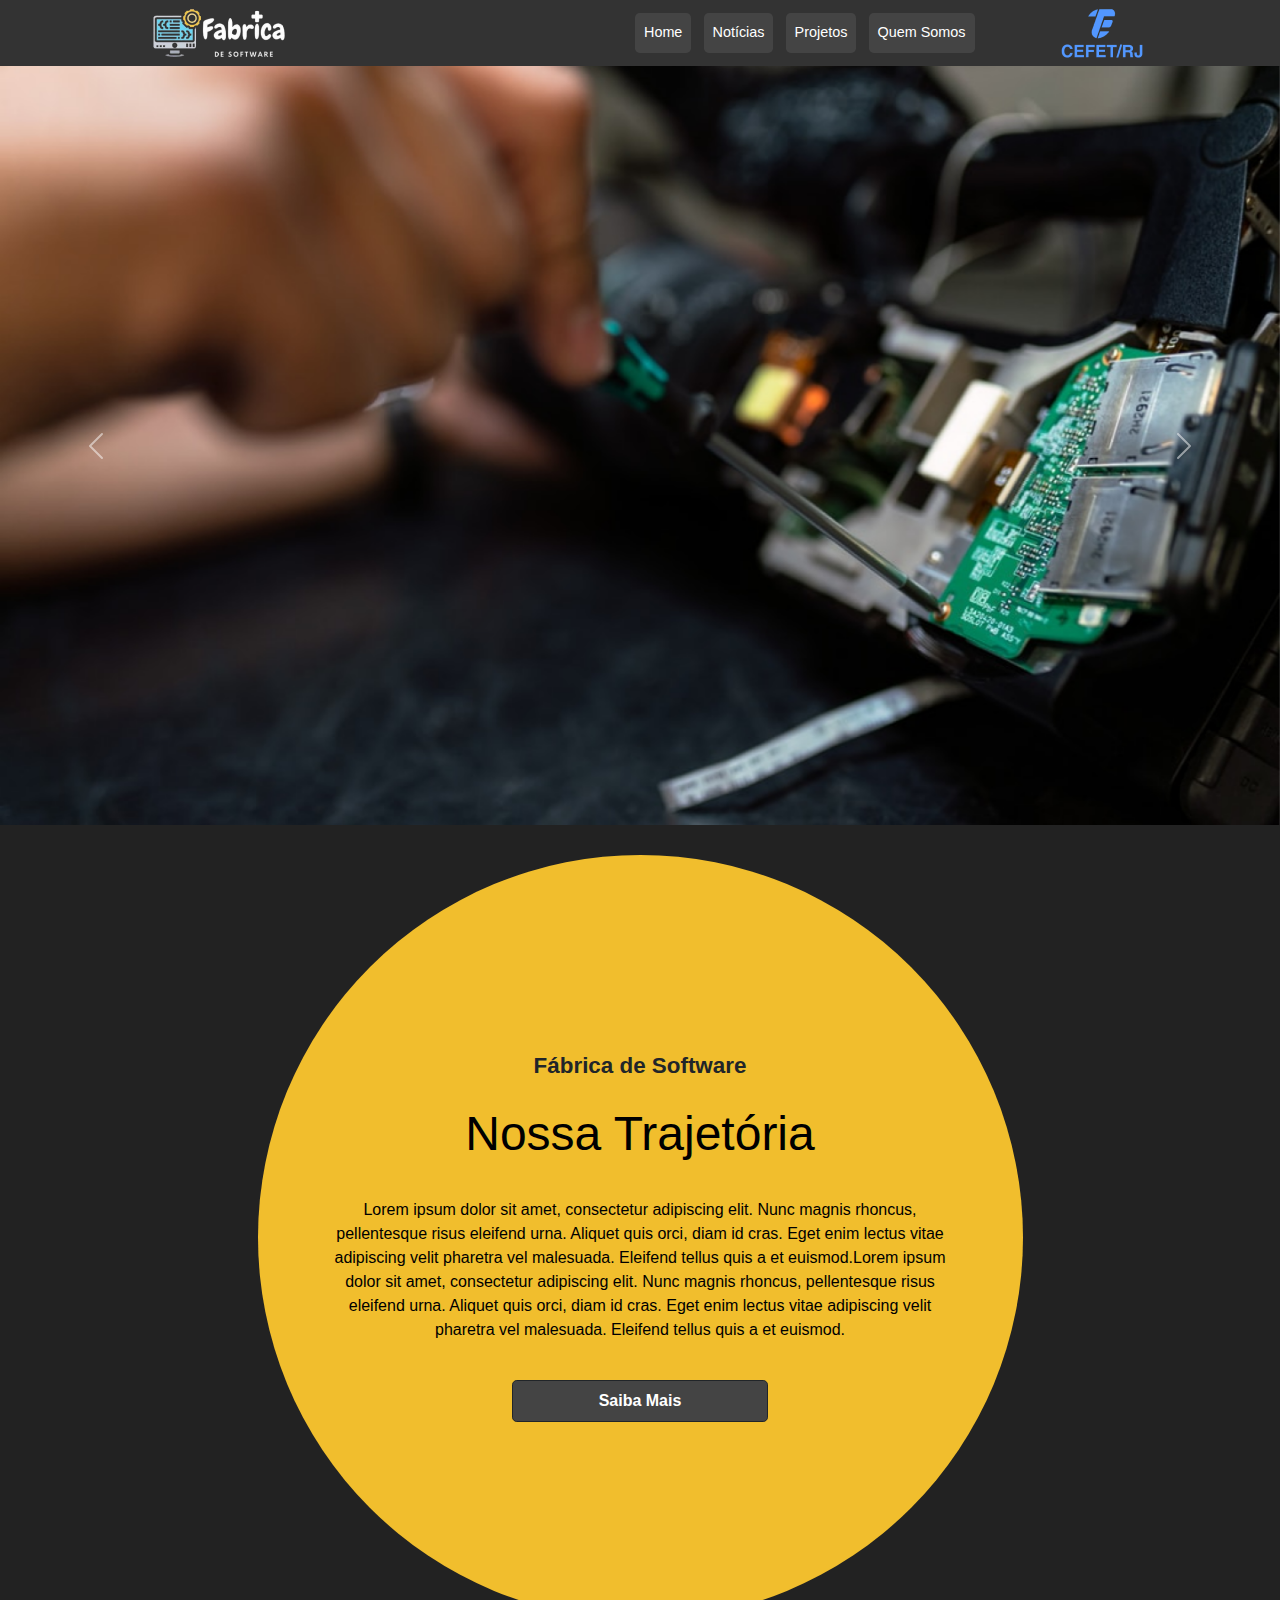
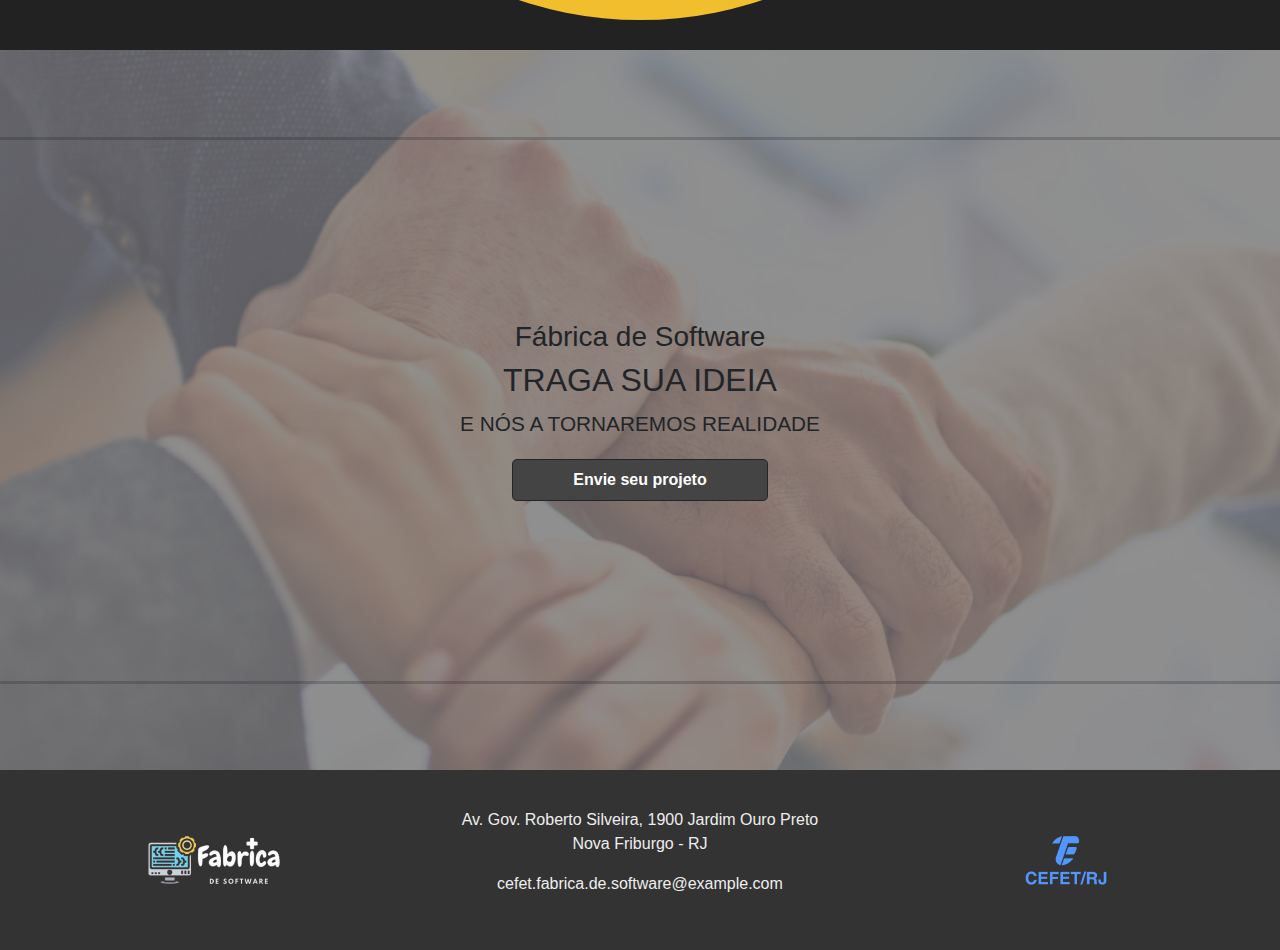
==== commit 2c4f0203: "ajuste espaçamento icones" ====
--- a/index.html
+++ b/index.html
@@ -38,7 +38,7 @@
         </li>
       </ul>
     </div>
-    <div class="col-1 offset-0 d-none d-lg-block centralizando">
+    <div class="col-2 offset-0 d-none d-lg-block centralizando">
         <img src="imgs/logo_cefet.png" alt="" class="logos">
     </div> 
   </nav>
